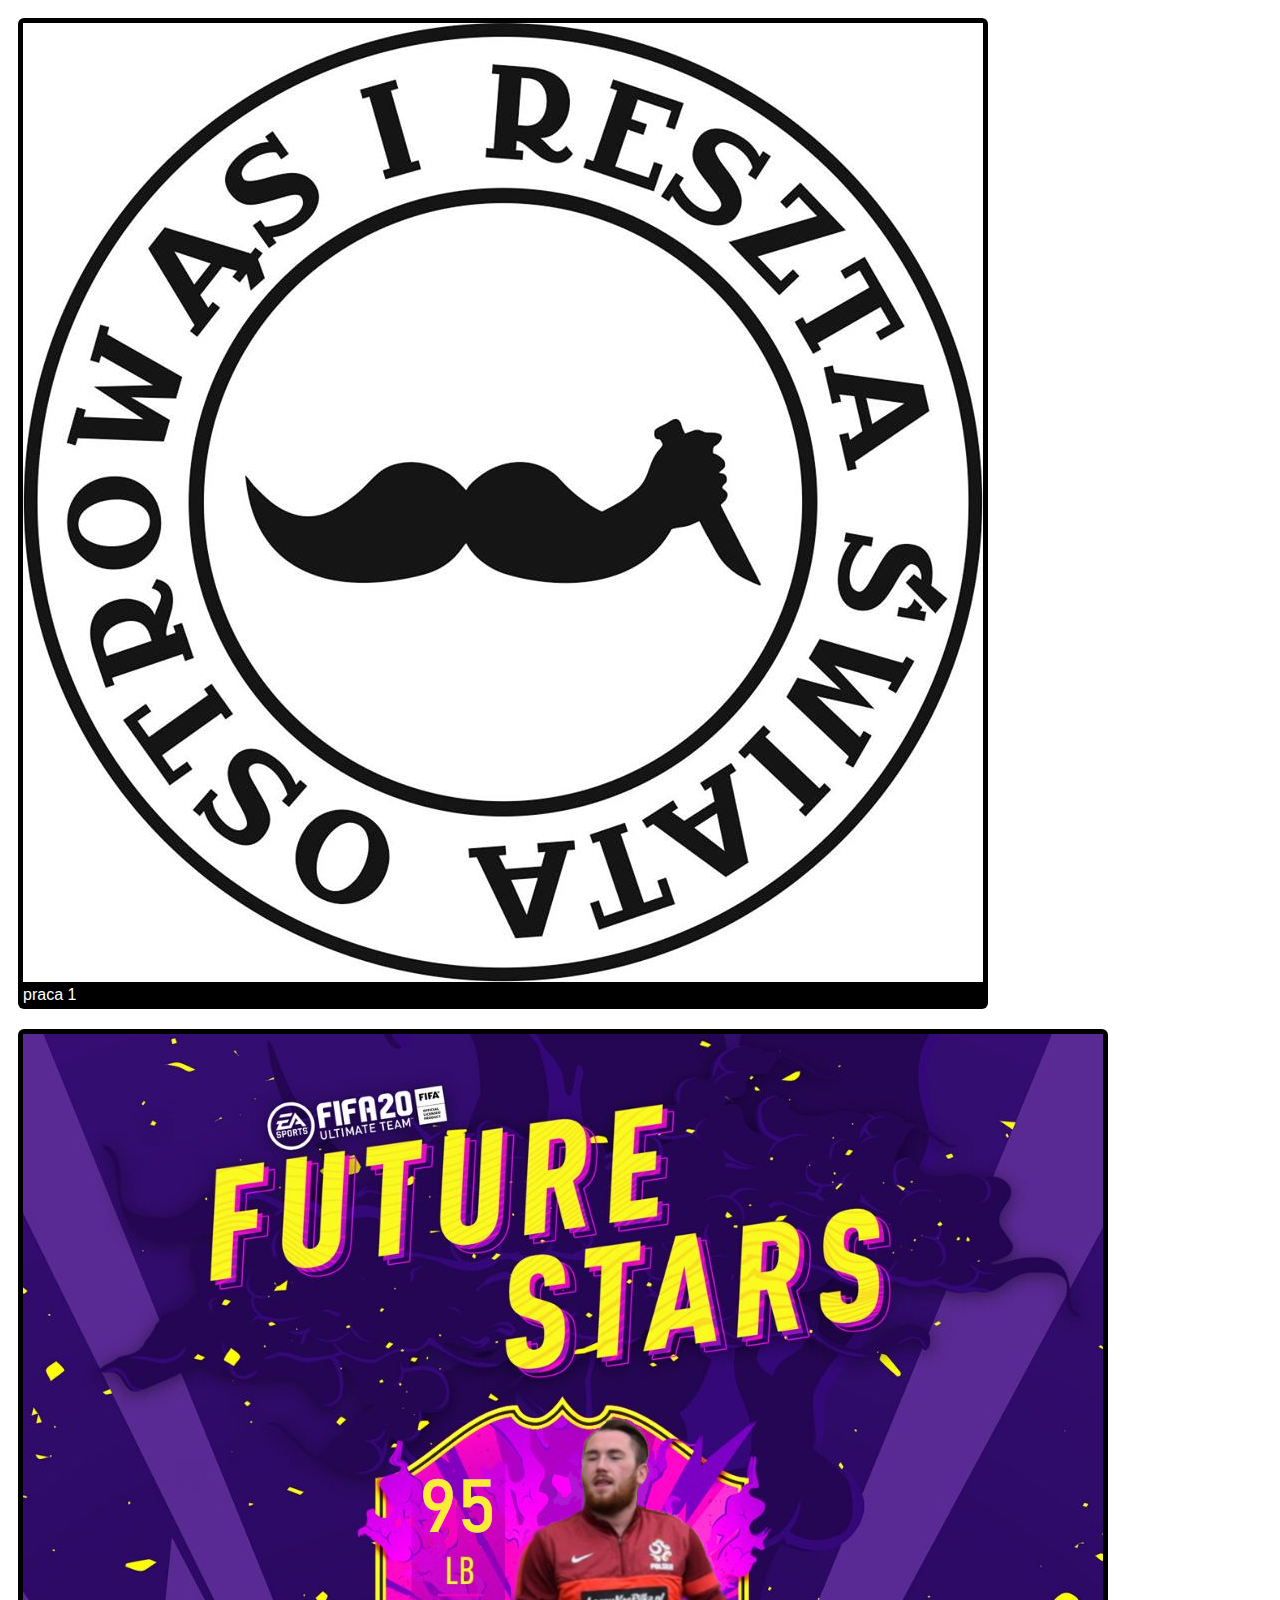
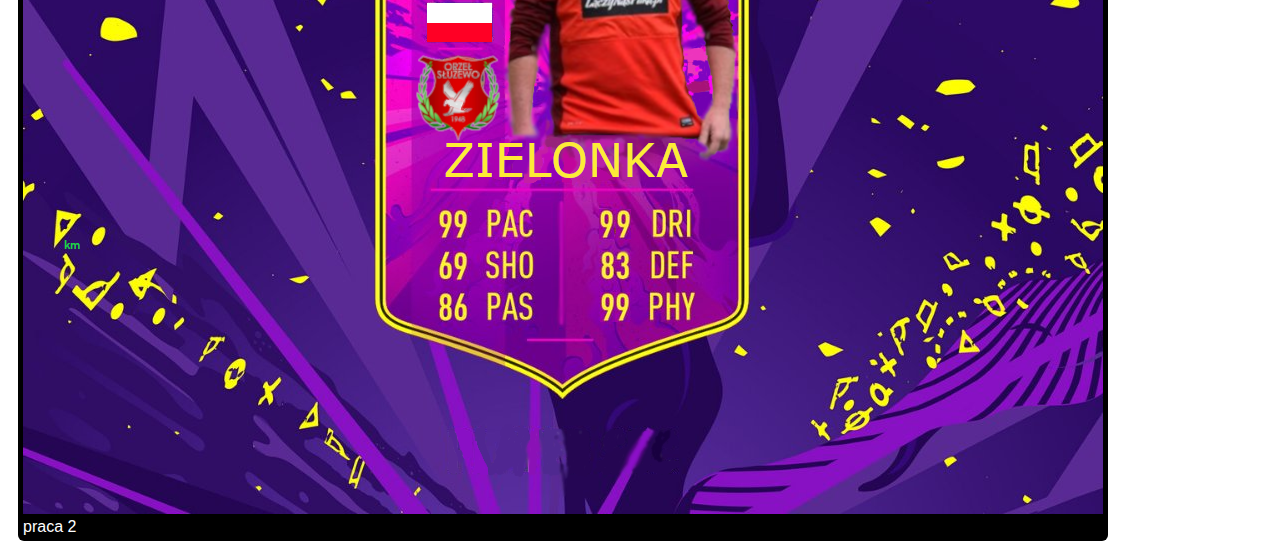
==== album.html @ e132558c "Initial commit" ====
<!DOCTYPE html>
<html lang="en">
<head>
    <meta charset="UTF-8">
    <meta name="viewport" content="width=device-width, initial-scale=1.0">
    <title>Document</title>
<style>
    .container {
        display: flex;
        flex-direction: row;
        flex-wrap: wrap;
        justify-content: flex-start;
    }

    .image-box {
        margin: 10px;
        padding: 5px;
        background-color: rgb(0, 0, 0);
        color: white;
        border-radius: 6px;
        font-family: 'Gill Sans', 'Gill Sans MT', Calibri, 'Trebuchet MS', sans-serif;
    }
    .image-box:hover {
        transform: scale(1.2);
        transition: all 1s;
    }


    </style>
</head>
<body>

    <div class="container">
        <div class="image-box">
            <img src="5e7a67399ae6f.jpg" alt="">
            <div>praca 1</div>
        </div>

        <div class="image-box">
            <img src="lukasz231.png" alt="">
            <div>praca 2</div>
        </div>
    </div>
    
</body>
</html>
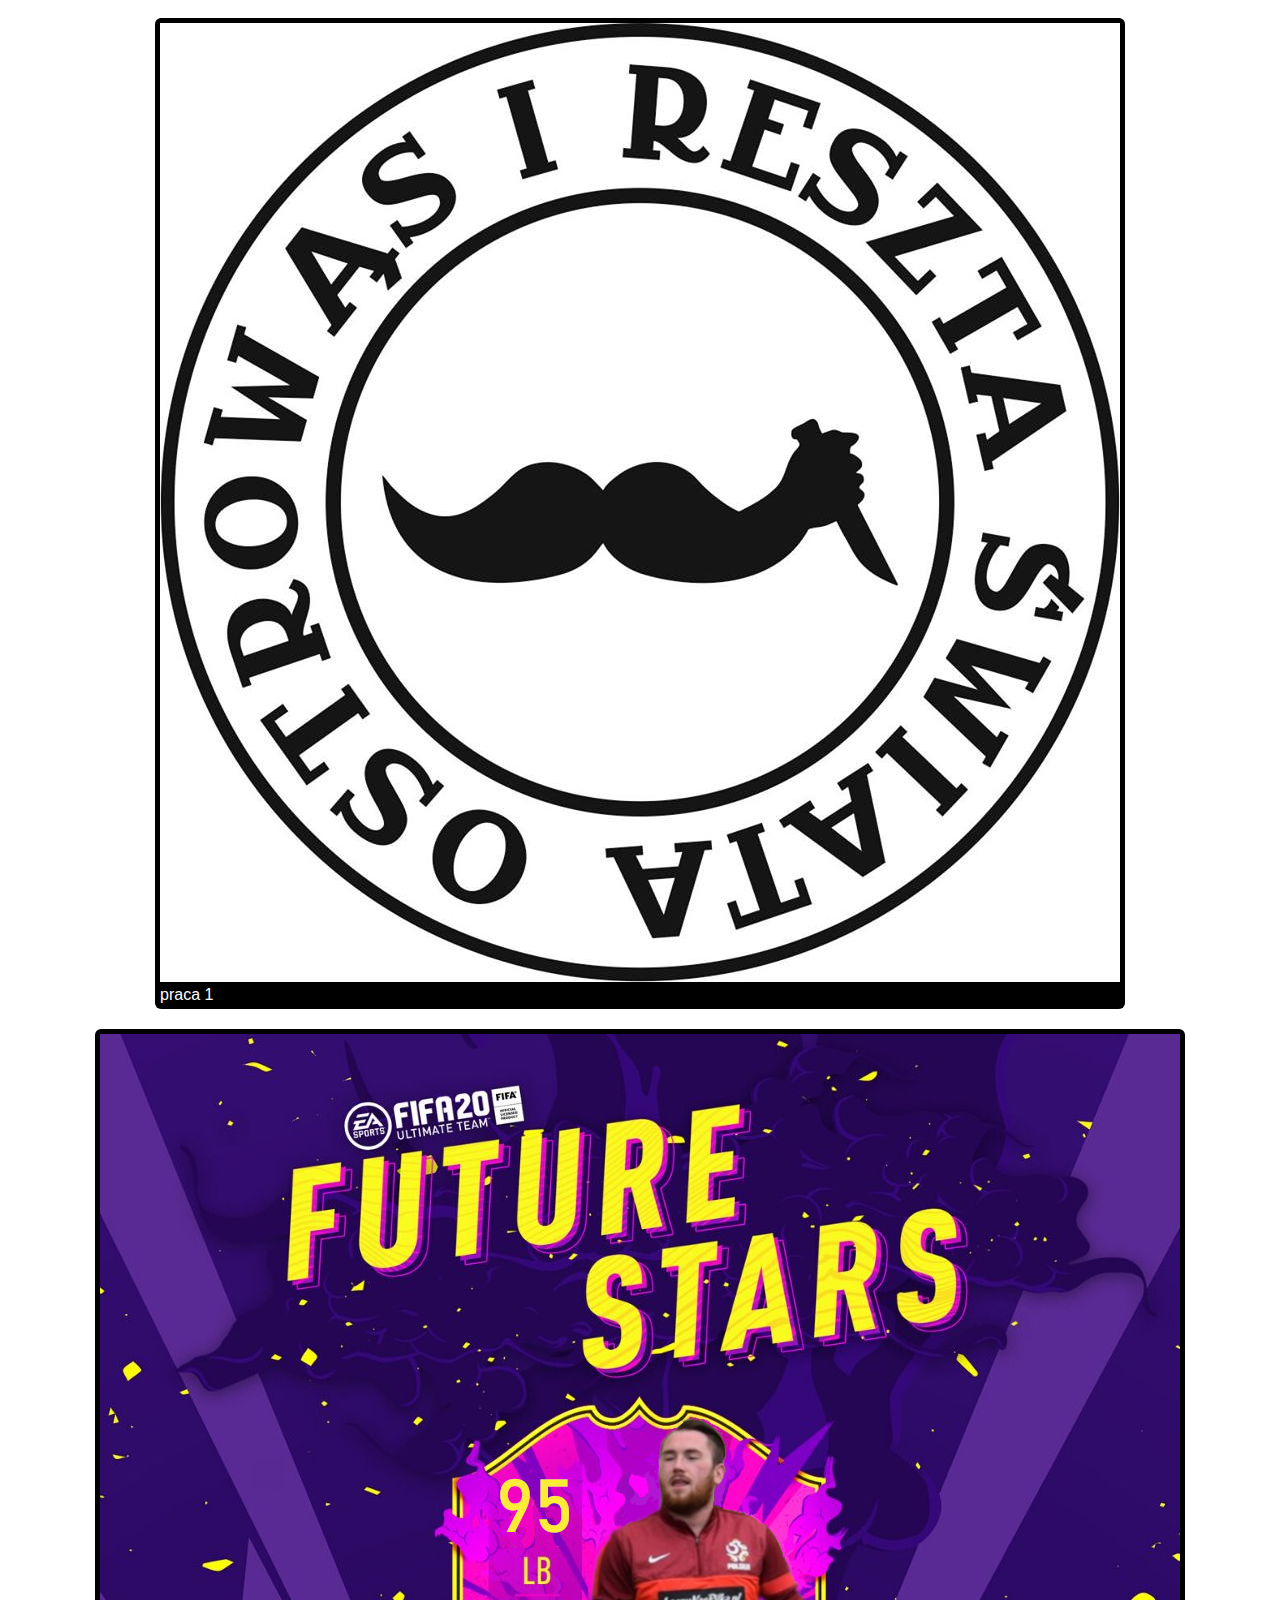
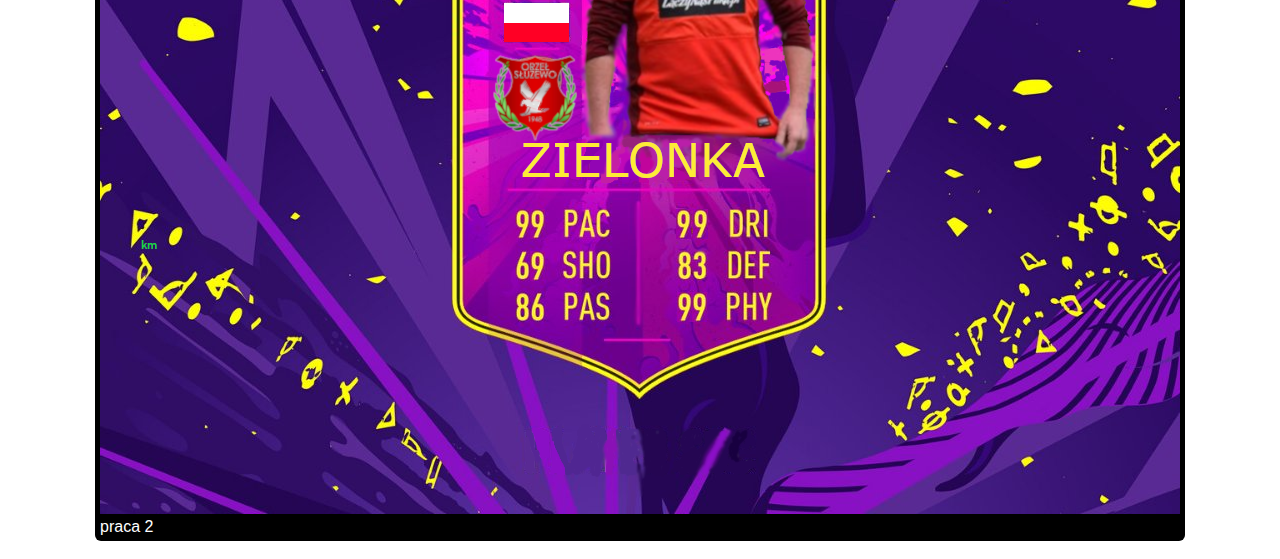
==== commit 0f6d1147: "Update album.html" ====
--- a/album.html
+++ b/album.html
@@ -9,7 +9,7 @@
         display: flex;
         flex-direction: row;
         flex-wrap: wrap;
-        justify-content: flex-start;
+        justify-content: center;
     }
 
     .image-box {
@@ -43,4 +43,4 @@
     </div>
     
 </body>
-</html>+</html>
